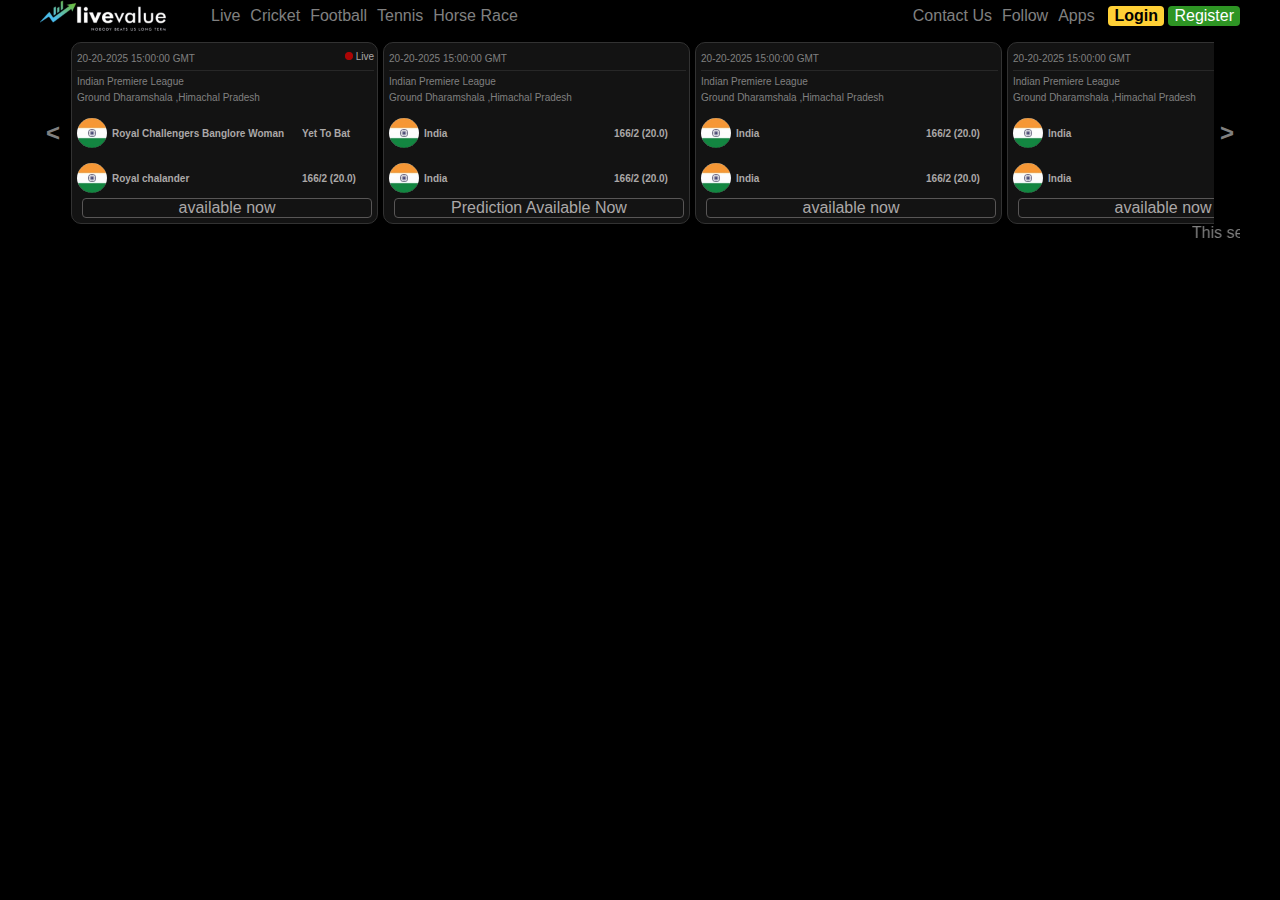
==== index.html @ 9b5e4664 "Add files via upload" ====
<!DOCTYPE html>
<html lang="eng">
    <head>
        <title>LiveValue</title>
        <meta charset="UTF-8">
        <meta name="viewport" content="width=device-width, initial-scale=1.0">
        <link rel="stylesheet" href="styles1.css">
    </head>
    <body>
        <div class="mainContainer">

            <!-- Menu Section  -->
            
            <section class="menuSection">
                <div class="menuSubSection1"> 
                    <img src="livevalue.png" height="100%"/>
                </div>

                <div class="menuSubSection2">
                    <ul class="menuList" style="list-style-type:none;">
                        <li class="menuItem">Live</li>
                        <li class="menuItem">Cricket</li>
                        <li class="menuItem">Football</li>
                        <li class="menuItem">Tennis</li>
                        <li class="menuItem">Horse Race</li>
                    </ul>
                </div>
                <div class="menuSubSection3" > 
                    <ul class="menuList" style="list-style-type:none;">
                        <li class="menuItem">Contact Us</li>
                        <li class="menuItem">Follow</li>
                        <li class="menuItem">Apps</li>
                    </ul>
                </div>
                <div class="menuSubSection4"> 
                    <button class="btnLogin">Login</button>
                    <button class="btnSignup">Register</button>
                    <button class="btnMoreMenu">Menu</button>
                </div>
            </section>

<!-- Slide Section-->

            <section class="sliderSection">
                <button class="btnSlideLt"> &lt; </button>
                <div class="sliderArea">
                    <ul class="sliderList" style="list-style-type:none;">
                        <li class="sliderItem">
                            <div class="sliderBox">
                                <div class="dtContainer">
                                    <div class="datetime">
                                        20-20-2025 15:00:00 GMT 
                                    </div>   
                                    <img class="liveIcon" src="live.gif"/>
                                    <div>Live</div>
                                </div>
                                <div class="cmptName">Indian Premiere League</div>
                                <div class="venueName">Ground Dharamshala ,Himachal Pradesh</div>
                                <div class="teamContainer">
                                    <img class="teamAicon" src="india.jpg" alt="tm">
                                    <div class="teamA">Royal Challengers Banglore Woman </div>
                                    <div class="teamAscore">Yet To Bat</div>
                                </div>
                                <div class="teamContainer">
                                    <img class="teamAicon" src="india.jpg" alt="tm">
                                    <div class="teamA">Royal chalander</div>
                                    <div class="teamAscore">166/2 (20.0)</div>
                                </div>
                                <div class="predictionAvail"> available now</div>
                            </div>
                        </li>
                        <li class="sliderItem">
                            <div class="sliderBox">
                                <div class="dtContainer">
                                    <div class="datetime">
                                    20-20-2025 15:00:00 GMT
                                    </div>
                                    <div class="liveIcon">
                                    </div>
                                </div>
                                <div class="cmptName">Indian Premiere League</div>
                                <div class="venueName">Ground Dharamshala ,Himachal Pradesh</div>
                                <div class="teamContainer" style="display: flex;">
                                    <img class="teamAicon" src="india.jpg" alt="tm">
                                    <div class="teamA">India</div>
                                    <div class="teamAscore">166/2 (20.0)</div>
                                </div>
                                <div class="teamContainer" style="display: flex;">
                                    <img class="teamAicon" src="india.jpg" alt="tm">
                                    <div class="teamA">India</div>
                                    <div class="teamAscore">166/2 (20.0)</div>
                                </div>
                                <div class="predictionAvail">Prediction Available Now</div>
                            </div>
                        </li>
                        <li class="sliderItem">
                            <div class="sliderBox">
                                <div class="dtContainer">
                                    <div class="datetime">
                                    20-20-2025 15:00:00 GMT
                                    </div>
                                    <div class="liveIcon">
                                    </div>
                                </div>
                                <div class="cmptName">Indian Premiere League</div>
                                <div class="venueName">Ground Dharamshala ,Himachal Pradesh</div>
                                <div class="teamContainer" style="display: flex;">
                                    <img class="teamAicon" src="india.jpg" alt="tm">
                                    <div class="teamA">India</div>
                                    <div class="teamAscore">166/2 (20.0)</div>
                                </div>
                                <div class="teamContainer" style="display: flex;">
                                    <img class="teamAicon" src="india.jpg" alt="tm">
                                    <div class="teamA">India</div>
                                    <div class="teamAscore">166/2 (20.0)</div>
                                </div>
                                <div class="predictionAvail"> available now</div>
                            </div>
                        </li>
                        <li class="sliderItem">
                            <div class="sliderBox">
                                <div class="dtContainer">
                                    <div class="datetime">
                                    20-20-2025 15:00:00 GMT
                                    </div>
                                    <div class="liveIcon">
                                    </div>
                                </div>
                                <div class="cmptName">Indian Premiere League</div>
                                <div class="venueName">Ground Dharamshala ,Himachal Pradesh</div>
                                <div class="teamContainer" style="display: flex;">
                                    <img class="teamAicon" src="india.jpg" alt="tm">
                                    <div class="teamA">India</div>
                                    <div class="teamAscore">166/2 (20.0)</div>
                                </div>
                                <div class="teamContainer" style="display: flex;">
                                    <img class="teamAicon" src="india.jpg" alt="tm">
                                    <div class="teamA">India</div>
                                    <div class="teamAscore">166/2 (20.0)</div>
                                </div>
                                <div class="predictionAvail"> available now</div>
                            </div>
                        </li>
                        <li class="sliderItem">
                            <div class="sliderBox">
                                <div class="dtContainer">
                                    <div class="datetime">
                                    20-20-2025 15:00:00 GMT
                                    </div>
                                    <div class="liveIcon">
                                    </div>
                                </div>
                                <div class="cmptName">Indian Premiere League</div>
                                <div class="venueName">Ground Dharamshala ,Himachal Pradesh</div>
                                <div class="teamContainer" style="display: flex;">
                                    <img class="teamAicon" src="india.jpg" alt="tm">
                                    <div class="teamA">India</div>
                                    <div class="teamAscore">166/2 (20.0)</div>
                                </div>
                                <div class="teamContainer" style="display: flex;">
                                    <img class="teamAicon" src="india.jpg" alt="tm">
                                    <div class="teamA">India</div>
                                    <div class="teamAscore">166/2 (20.0)</div>
                                </div>
                                <div class="predictionAvail"> available now</div>
                            </div>
                        </li>
                    </ul>
                </div>
                <button class="btnSlideRt">&gt;</button>
                
            </section>
           
            <marquee class="announcement">
                This service will be free for everyone till next announcement. Enjoy the fun till that.
            </marquee>

            <!-- schedule section -->
            <section class="scheduleSection">
               
            </section>
        </div><!--Main Container Ends-->
    </body>
</html>
---- styles1.css ----
body{
    background-color: rgb(0, 0, 0);
    margin-top: 0%;
}
.mainContainer {
    max-width: 1200px;
    margin: auto;
    font-family: Arial, sans-serif;
    
}
.menuSection{
    color: gray;
    background-color:rgb(0, 0, 0);
    display:flex;
    height: 2rem;
    white-space: nowrap;
    margin-bottom: 10px;
}

.menuSubSection1{
    align-content: center; 
}
.menuSubSection2{
    width: 100%;
    display: flex;
    align-items: center;
}
.menuSubSection3{
    
    display: flex;
    align-items: center;
    justify-content: flex-end;
}
.menuSubSection4{
    width:20%;
    align-content: center;
    text-align: right;

}
.menuList{
    display: flex;
}
.menuItem{
    margin-left: 5px;
    margin-right: 5px;
}
.btnLogin{
    background-color: rgb(255, 208, 54);
    font-weight : bold ;
    font-size: medium;
    border: none;
    border-radius: 4px;

}
.btnSignup{
    background-color: rgba(47, 151, 37, 0.986); 
    color: white;
    font-size: medium;
    border: none;
    border-radius: 4px;   
}
.btnMoreMenu{
    display: none;
    color: gray;
    font-size: small;
    border: 1px solid rgb(56, 56, 56);
    background-color: transparent;
}






.sliderSection {
    max-width: 1200px;
    margin: auto;
    color: rgb(171, 168, 168);
    background-color: rgb(0, 0, 0);
    display: flex;
    align-items: center;
}
.sliderArea{
    overflow: hidden;
}
.sliderList{
    display: flex;
    padding: 0;
    margin: 0;
    overflow: hidden;
    scroll-behavior: smooth;
}
.btnSlideLt, .btnSlideRt{
    font-size: x-large;
    font-weight: bold;
    color: gray;
    border: none;
    background-color: transparent;
}



.sliderItem{
    border: 1px solid rgb(50, 50, 50);
    background-color: rgb(19, 19, 19);
    border-radius: 10px;
    margin-left: 5px;
    font-size: x-small;
    min-width:300px;
    max-width:300px;
    padding-left: 5px;
    padding-top: 5px;
    overflow: hidden;
    white-space: nowrap;
}
.datetime, .cmptName, .venueName{
    margin-top: 5px;
    font-weight: lighter;
    color: gray;
}
.liveIcon{
    height:8px;
    align-content: flex-end;
    margin-right: 3px;
    margin-left: 3px;

}
.dtContainer{
    border-bottom: 1px solid rgb(39, 39, 39);
    padding-bottom: 6px;
    margin-right: 3px;
    display: flex;
    align-items: center;
}    
.datetime {
    flex:80%;
    
}    


.teamContainer{
    display: flex;
    flex: 100%;
    margin-top: 15px;
    align-items: center;
    font-size: x-small;
    font-weight: bold;
}
.teamAicon{
    flex: 12%;
    width:20px ;
    border-radius: 50%;
}
.teamA{
    flex: 70%;
    overflow: hidden;
    padding-left: 5px;   
}
.teamAscore{
    flex: 30%;
    padding-left: 15px;
}
.predictionAvail{
    text-align: center;
    font-size: medium;
    border: 1px solid rgb(88, 86, 86);
    border-radius: 4px;
    margin:5px; 
}
.announcement{
    direction: left;
    color: gray;
    behavior: scroll;
}


@media (max-width: 800px) {
    .menuSubSection3 .menuItem {
        display: none;
    }
}


@media (max-width: 500px) {
    .menuItem {
        display: none;
    }
    .btnSlideLt, .btnSlideRt, .btnLogin, .btnSignup{
        display: none;
    }
    .sliderArea, .sliderItem{
        min-width: 80%;
        margin-right: 10px;
    }
    .btnMoreMenu{
        display: flex;
    }
   
}
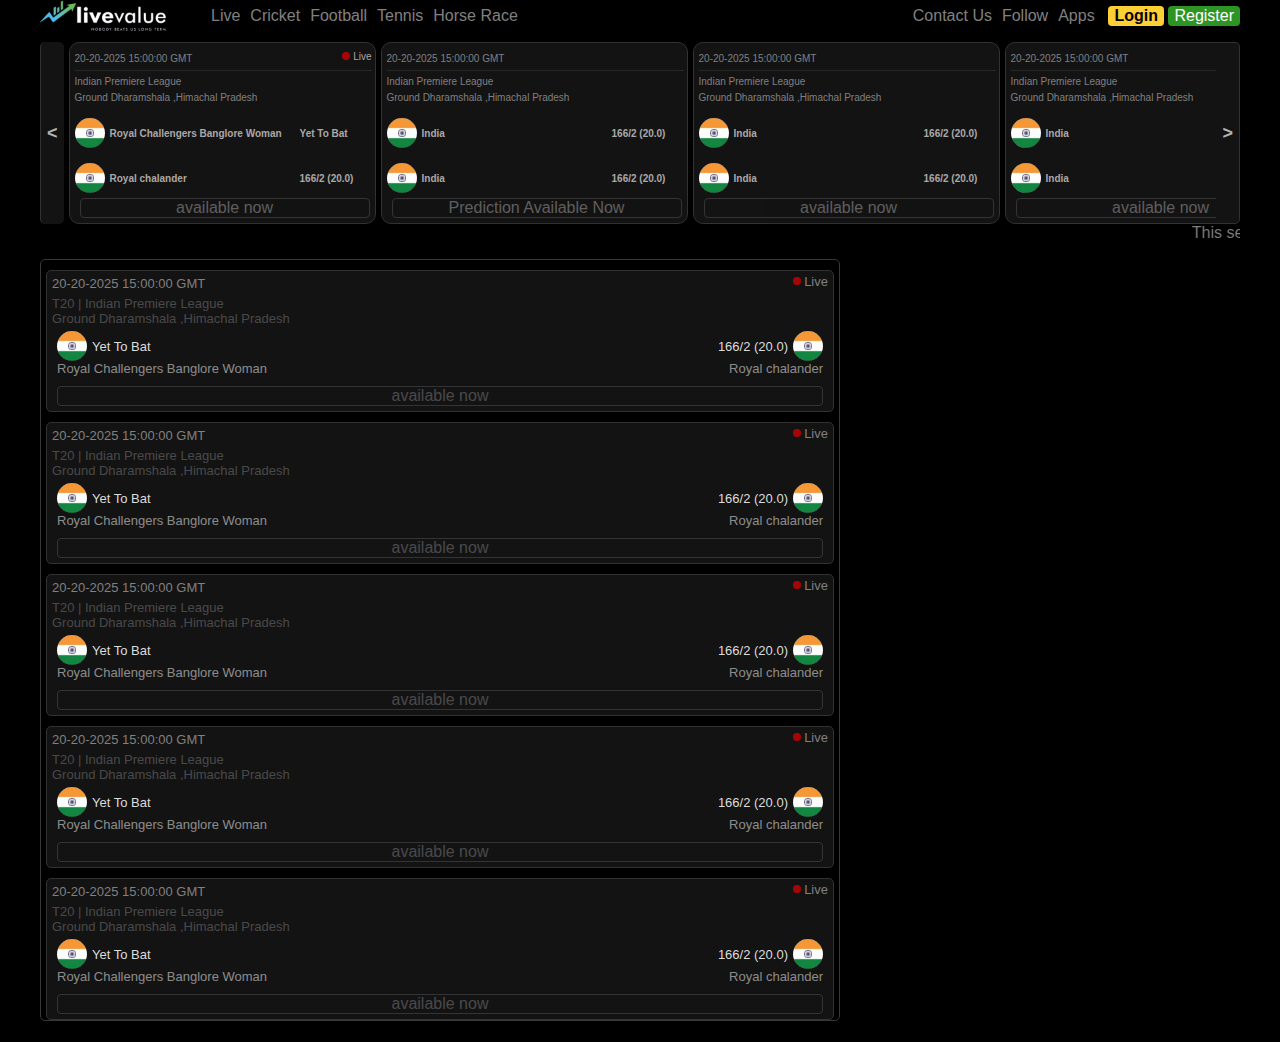
==== commit e3f0e63b: "Add files via upload" ====
--- a/index.html
+++ b/index.html
@@ -42,7 +42,9 @@
 <!-- Slide Section-->
 
             <section class="sliderSection">
-                <button class="btnSlideLt"> &lt; </button>
+                <div >
+                    <button class="btnSlideLt"> &lt; </button>
+                </div>
                 <div class="sliderArea">
                     <ul class="sliderList" style="list-style-type:none;">
                         <li class="sliderItem">
@@ -167,7 +169,9 @@
                         </li>
                     </ul>
                 </div>
-                <button class="btnSlideRt">&gt;</button>
+                <div >
+                    <button class="btnSlideRt">&gt;</button>
+                </div>
                 
             </section>
            
@@ -175,9 +179,162 @@
                 This service will be free for everyone till next announcement. Enjoy the fun till that.
             </marquee>
 
-            <!-- schedule section -->
-            <section class="scheduleSection">
-               
+            <!-- scld schedule section -->
+            <section class="scldSection">
+                <div class="scldArea">
+                    <ul class="scldList" style="list-style-type:none;">
+                        <li class="scldItem">
+                            <div class="scldBox">
+                                <div class="sclddtContainer">
+                                    <div class="sclddatetime">
+                                        20-20-2025 15:00:00 GMT 
+                                    </div>   
+                                    <img class="liveIcon" src="live.gif"/>
+                                    <div>Live</div>
+                                </div>
+                                <div class="scldcmptName">T20 | Indian Premiere League</div>
+                                <div class="scldvenueName">Ground Dharamshala ,Himachal Pradesh</div>
+                                <div class="scldteams">
+                                    <div class="scldteamAcontainer">
+                                        <div class="scldtmiconnameA">
+                                            <img class="scldteamAicon" src="india.jpg" alt="tm">
+                                            <div class="scldteamAscore">Yet To Bat</div>
+                                        </div>
+                                        <div class="scldteamA">Royal Challengers Banglore Woman </div>
+                                    </div>
+                                    <div class="scldteamBcontainer">
+                                        <div class="scldtmiconnameB">
+                                            <div class="scldteamBscore">166/2 (20.0)</div>
+                                            <img class="scldteamBicon" src="india.jpg" alt="tm">
+                                        </div>
+                                        <div class="scldteamB">Royal chalander</div>    
+                                    </div>
+                                </div>
+                                <div class="predictionAvail"> available now</div>
+                            </div>
+                        </li>
+                        <li class="scldItem">
+                            <div class="scldBox">
+                                <div class="sclddtContainer">
+                                    <div class="sclddatetime">
+                                        20-20-2025 15:00:00 GMT 
+                                    </div>   
+                                    <img class="liveIcon" src="live.gif"/>
+                                    <div>Live</div>
+                                </div>
+                                <div class="scldcmptName">T20 | Indian Premiere League</div>
+                                <div class="scldvenueName">Ground Dharamshala ,Himachal Pradesh</div>
+                                <div class="scldteams">
+                                    <div class="scldteamAcontainer">
+                                        <div class="scldtmiconnameA">
+                                            <img class="scldteamAicon" src="india.jpg" alt="tm">
+                                            <div class="scldteamAscore">Yet To Bat</div>
+                                        </div>
+                                        <div class="scldteamA">Royal Challengers Banglore Woman </div>
+                                    </div>
+                                    <div class="scldteamBcontainer">
+                                        <div class="scldtmiconnameB">
+                                            <div class="scldteamBscore">166/2 (20.0)</div>
+                                            <img class="scldteamBicon" src="india.jpg" alt="tm">
+                                        </div>
+                                        <div class="scldteamB">Royal chalander</div>    
+                                    </div>
+                                </div>
+                                <div class="predictionAvail"> available now</div>
+                            </div>
+                        </li>
+                        <li class="scldItem">
+                            <div class="scldBox">
+                                <div class="sclddtContainer">
+                                    <div class="sclddatetime">
+                                        20-20-2025 15:00:00 GMT 
+                                    </div>   
+                                    <img class="liveIcon" src="live.gif"/>
+                                    <div>Live</div>
+                                </div>
+                                <div class="scldcmptName">T20 | Indian Premiere League</div>
+                                <div class="scldvenueName">Ground Dharamshala ,Himachal Pradesh</div>
+                                <div class="scldteams">
+                                    <div class="scldteamAcontainer">
+                                        <div class="scldtmiconnameA">
+                                            <img class="scldteamAicon" src="india.jpg" alt="tm">
+                                            <div class="scldteamAscore">Yet To Bat</div>
+                                        </div>
+                                        <div class="scldteamA">Royal Challengers Banglore Woman </div>
+                                    </div>
+                                    <div class="scldteamBcontainer">
+                                        <div class="scldtmiconnameB">
+                                            <div class="scldteamBscore">166/2 (20.0)</div>
+                                            <img class="scldteamBicon" src="india.jpg" alt="tm">
+                                        </div>
+                                        <div class="scldteamB">Royal chalander</div>    
+                                    </div>
+                                </div>
+                                <div class="predictionAvail"> available now</div>
+                            </div>
+                        </li>
+                        <li class="scldItem">
+                            <div class="scldBox">
+                                <div class="sclddtContainer">
+                                    <div class="sclddatetime">
+                                        20-20-2025 15:00:00 GMT 
+                                    </div>   
+                                    <img class="liveIcon" src="live.gif"/>
+                                    <div>Live</div>
+                                </div>
+                                <div class="scldcmptName">T20 | Indian Premiere League</div>
+                                <div class="scldvenueName">Ground Dharamshala ,Himachal Pradesh</div>
+                                <div class="scldteams">
+                                    <div class="scldteamAcontainer">
+                                        <div class="scldtmiconnameA">
+                                            <img class="scldteamAicon" src="india.jpg" alt="tm">
+                                            <div class="scldteamAscore">Yet To Bat</div>
+                                        </div>
+                                        <div class="scldteamA">Royal Challengers Banglore Woman </div>
+                                    </div>
+                                    <div class="scldteamBcontainer">
+                                        <div class="scldtmiconnameB">
+                                            <div class="scldteamBscore">166/2 (20.0)</div>
+                                            <img class="scldteamBicon" src="india.jpg" alt="tm">
+                                        </div>
+                                        <div class="scldteamB">Royal chalander</div>    
+                                    </div>
+                                </div>
+                                <div class="predictionAvail"> available now</div>
+                            </div>
+                        </li>
+                        <li class="scldItem">
+                            <div class="scldBox">
+                                <div class="sclddtContainer">
+                                    <div class="sclddatetime">
+                                        20-20-2025 15:00:00 GMT 
+                                    </div>   
+                                    <img class="liveIcon" src="live.gif"/>
+                                    <div>Live</div>
+                                </div>
+                                <div class="scldcmptName">T20 | Indian Premiere League</div>
+                                <div class="scldvenueName">Ground Dharamshala ,Himachal Pradesh</div>
+                                <div class="scldteams">
+                                    <div class="scldteamAcontainer">
+                                        <div class="scldtmiconnameA">
+                                            <img class="scldteamAicon" src="india.jpg" alt="tm">
+                                            <div class="scldteamAscore">Yet To Bat</div>
+                                        </div>
+                                        <div class="scldteamA">Royal Challengers Banglore Woman </div>
+                                    </div>
+                                    <div class="scldteamBcontainer">
+                                        <div class="scldtmiconnameB">
+                                            <div class="scldteamBscore">166/2 (20.0)</div>
+                                            <img class="scldteamBicon" src="india.jpg" alt="tm">
+                                        </div>
+                                        <div class="scldteamB">Royal chalander</div>    
+                                    </div>
+                                </div>
+                                <div class="predictionAvail"> available now</div>
+                            </div>
+                        </li>
+                    </ul>
+                </div>
             </section>
         </div><!--Main Container Ends-->
     </body>
--- a/styles1.css
+++ b/styles1.css
@@ -65,6 +65,7 @@
     font-size: small;
     border: 1px solid rgb(56, 56, 56);
     background-color: transparent;
+    margin-right: 5px;
 }
 
 
@@ -85,20 +86,37 @@
 }
 .sliderList{
     display: flex;
+    overflow-x: auto;
+    scroll-behavior: smooth;
+    width: 100%;
     padding: 0;
     margin: 0;
     overflow: hidden;
-    scroll-behavior: smooth;
-}
-.btnSlideLt, .btnSlideRt{
-    font-size: x-large;
+}
+.btnSlideLt{
+    font-size: large;
     font-weight: bold;
-    color: gray;
+    color: rgb(181, 180, 180);
     border: none;
-    background-color: transparent;
-}
-
-
+    border-radius: 5px;
+    height: 182px;
+    border-left: 1px solid rgb(50, 50, 50);
+    background-color: rgb(19, 19, 19);
+}
+.btnSlideRt{
+    font-size: large;
+    font-weight: bold;
+    color: rgb(181, 180, 180);
+    border: none;
+    border-radius: 5px;
+    height: 182px;
+    background-color: rgb(19, 19, 19);
+    border-right: 1px solid rgb(50, 50, 50);
+    border-top: 1px solid rgb(50, 50, 50);
+    border-bottom: 1px solid rgb(50, 50, 50);
+    border-top-left-radius: 0px;
+    border-bottom-left-radius: 0px;
+}
 
 .sliderItem{
     border: 1px solid rgb(50, 50, 50);
@@ -134,7 +152,6 @@
 }    
 .datetime {
     flex:80%;
-    
 }    
 
 
@@ -166,12 +183,94 @@
     border: 1px solid rgb(88, 86, 86);
     border-radius: 4px;
     margin:5px; 
+    opacity: 0.5;
 }
 .announcement{
     direction: left;
     color: gray;
     behavior: scroll;
 }
+
+
+/* schedule section starts */
+
+.scldSection{
+    color: gray;
+    max-width: 800px;
+    align-content: center;
+}
+.scldList{
+    font-size: small;
+    border-radius: 5px;
+    border:  1px solid rgb(56, 56, 56);
+    padding-left: 5px;
+    padding-right: 5px;
+}
+.scldItem{
+    border:  1px solid rgb(50, 50, 50);
+    border-radius: 5px;
+    margin-top: 10px;
+    padding-left: 5px;
+    padding-right: 5px;
+    background-color: rgb(19, 19, 19);
+}
+.sclddtContainer{
+    display: flex;
+    align-items: center;
+    padding-bottom: 5px;
+}
+.scldteams{
+    display: flex;
+    padding: 5px;
+    font-size: small;
+    color: gainsboro
+}
+.scldteamAcontainer{
+    flex: 50%;
+
+}
+.scldteamBcontainer{
+    flex: 50%;
+    text-align: end;
+}
+.scldtmiconnameA {
+    display: flex;
+    align-items: center;
+}
+
+.scldtmiconnameB{
+    display: flex;
+    justify-content: flex-end;
+    align-items: center;
+}
+.sclddatetime {
+    padding-top: 5px;
+    flex: 20%;
+}
+.scldcmptName{
+    font-size: small;
+    opacity: 0.5;
+}    
+.scldvenueName{
+    font-size: small;
+    opacity: 0.5;
+}
+.scldteamBscore{
+ padding-right: 5px;
+}
+.scldteamAscore{
+    padding-left: 5px;
+}
+.scldteamAicon, .scldteamBicon{
+    width:30px ;
+    border-radius: 50%;
+}
+.scldteamA, .scldteamB{
+    opacity: 0.6;
+}
+
+
+
 
 
 @media (max-width: 800px) {
@@ -190,10 +289,16 @@
     }
     .sliderArea, .sliderItem{
         min-width: 80%;
-        margin-right: 10px;
+        margin-right: 5px;
     }
     .btnMoreMenu{
         display: flex;
+        border-radius: 3px;
+        padding: 4px;
+    }
+    .datetime, .cmptName, .venueName{
+        font-weight: lighter;
+        color: rgb(181, 180, 180);
     }
    
 }
